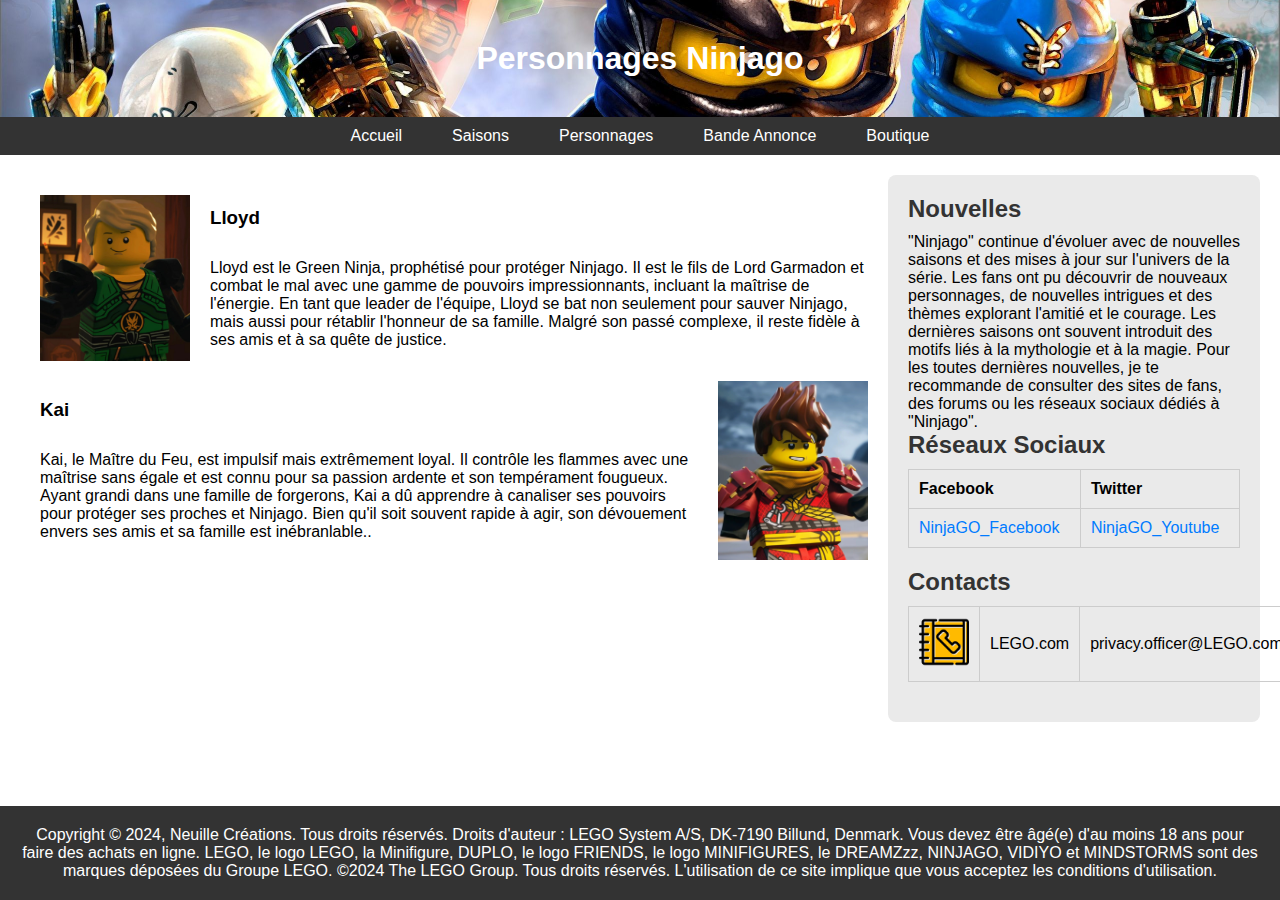
==== Series TV/personnage.html @ f6ff0e79 "Add files via upload" ====
<!DOCTYPE html>
<html lang="fr">

<head>
    <meta charset="UTF-8">
    <meta name="viewport" content="width=device-width, initial-scale=1.0">
    <title>Personnages - Ninjago</title>
    <link rel="stylesheet" href="placement.css">
    <link rel="stylesheet" href="personnages.css">
</head>

<body>
    <header>
        <h1>Personnages Ninjago</h1>
    </header>

    <nav>
        <ul>
            <li><a href="index.html">Accueil</a></li>
            <li><a href="saisons.html">Saisons</a></li>
            <li><a href="personnage.html">Personnages</a></li>
            <li><a href="bande-annonce.html">Bande Annonce</a></li>
            <li><a href="boutique.html">Boutique</a></li>
        </ul>
    </nav>

    <div class="container">
    <main>
        <section class="characters">
            <article class="character">
                <img src="image/Lloyd.jpg" alt="Lloyd" class="character-img">
                <div class="character-info">
                    <h3>Lloyd</h3>
                    <p>Lloyd est le Green Ninja, prophétisé pour protéger Ninjago. Il est le fils de Lord Garmadon et combat le mal avec une gamme de pouvoirs impressionnants, incluant la maîtrise de l'énergie. En tant que leader de l'équipe, Lloyd se bat non seulement pour sauver Ninjago, mais aussi pour rétablir l'honneur de sa famille. Malgré son passé complexe, il reste fidèle à ses amis et à sa quête de justice.</p>
                </div>
            </article>

            <article class="character">
                <div class="character-info">
                    <h3>Kai</h3>
                    <p>Kai, le Maître du Feu, est impulsif mais extrêmement loyal. Il contrôle les flammes avec une maîtrise sans égale et est connu pour sa passion ardente et son tempérament fougueux. Ayant grandi dans une famille de forgerons, Kai a dû apprendre à canaliser ses pouvoirs pour protéger ses proches et Ninjago. Bien qu'il soit souvent rapide à agir, son dévouement envers ses amis et sa famille est inébranlable..</p>
                </div>
                <img src="image/Kai.jpg" alt="Kai" class="character-img kai-img">
            </article>
        </section>
    </main>

    <aside>
        <h1>Nouvelles</h1>
        <p>"Ninjago" continue d'évoluer avec de nouvelles saisons et des mises à jour sur l'univers de la série. Les fans ont pu découvrir de nouveaux personnages, de nouvelles intrigues et des thèmes explorant l'amitié et le courage. Les dernières saisons ont souvent introduit des motifs liés à la mythologie et à la magie. Pour les toutes dernières nouvelles, je te recommande de consulter des sites de fans, des forums ou les réseaux sociaux dédiés à "Ninjago".</p>

        <h1>Réseaux Sociaux</h1>
        <table>
            <tr>
                <th scope="col">Facebook</th>
                <th scope="col">Twitter</th>
            </tr>
            <tr>
                <td><a href="https://www.facebook.com/groups/788745852071793/" target="_blank">NinjaGO_Facebook</a></td>
                <td><a href="https://www.youtube.com/@LEGO" target="_blank">NinjaGO_Youtube</a></td>
            </tr>
        </table>

        <h1>Contacts</h1>
        <table>
            <tr>
                <td><img src="image/annuaire.png" alt="logo annuaire" class="logo"></td>
                <td><p>LEGO.com</p></td>
                <td><p>privacy.officer@LEGO.com</p></td>
            </tr>
        </table>
    </aside>
    </div>

    <footer>
        <p>Copyright © 2024, Neuille Créations. Tous droits réservés.

            Droits d'auteur :
            
            LEGO System A/S, DK-7190 Billund, Denmark. Vous devez être âgé(e) d'au moins 18 ans pour faire des achats en ligne. LEGO, le logo LEGO, la Minifigure, DUPLO, le logo FRIENDS, le logo MINIFIGURES, le DREAMZzz, NINJAGO, VIDIYO et MINDSTORMS sont des marques déposées du Groupe LEGO. ©2024 The LEGO Group. Tous droits réservés. L'utilisation de ce site implique que vous acceptez les conditions d'utilisation.</p>
    </footer>
</body>

</html>
---- Series TV/placement.css ----
* {
    margin: 0;
    padding: 0;
    box-sizing: border-box;
}

body {
    font-family: Arial, sans-serif;
    min-height: 100vh;
    display: flex;
    flex-direction: column;
}

header {
    width: 100%;
    background-image: url('image/NinjaGo-Backround.jpg');
    background-size: cover;
    background-position: center;
    background-repeat: no-repeat;
    color: white;
    padding: 40px 0;
    text-align: center;
}

nav {
    background-color: #333;
    padding: 10px 0;
}

nav ul {
    list-style-type: none;
    display: flex;
    justify-content: center;
}

nav ul li {
    margin: 0 15px;
}

nav ul li a {
    color: white;
    text-decoration: none;
    padding: 10px;
    transition: color 0.3s;
}

nav ul li a:hover {
    color: #007BFF;
}

.container {
    display: flex;
    justify-content: space-between;
    align-items: flex-start; 
    padding: 20px;
    flex-wrap: nowrap; 
}

main {
    flex: 1;
    padding: 20px;
}

.characters {
    display: flex;
    flex-direction: column; 
    gap: 20px;
}

.character {
    display: flex;
    justify-content: space-between; 
    align-items: center; 
    gap: 20px; 
    width: 100%; 
}


.character-img {
    width: 150px; 
    height: auto;
}

.character-info {
    flex: 1; 
    text-align: left; 
}

.character:first-of-type {
    flex-direction: row; 
}

.character:last-of-type {
    flex-direction: reverse; 
}

.kai-img {
    margin-left: auto; 
}


aside {
    width: 30%; 
    padding: 20px;
    background-color: #eaeaea;
    border-radius: 8px;
}

aside h1 {
    color: #333;
    font-size: 1.5em;
    margin-bottom: 10px;
}

table {
    width: 100%;
    margin-bottom: 20px;
    border-collapse: collapse;
}

table th, table td {
    padding: 10px;
    border: 1px solid #ccc;
    text-align: left;
}

table td a {
    text-decoration: none;
    color: #007BFF;
}

table td a:hover {
    text-decoration: underline;
}

.logo {
    width: 50px;
    height: auto;
}

footer {
    background-color: rgba(0, 0, 0, 0.8);
    color: white;
    text-align: center;
    padding: 20px;
    margin-top: auto;
}

h3{
    padding-bottom: 30px;
}
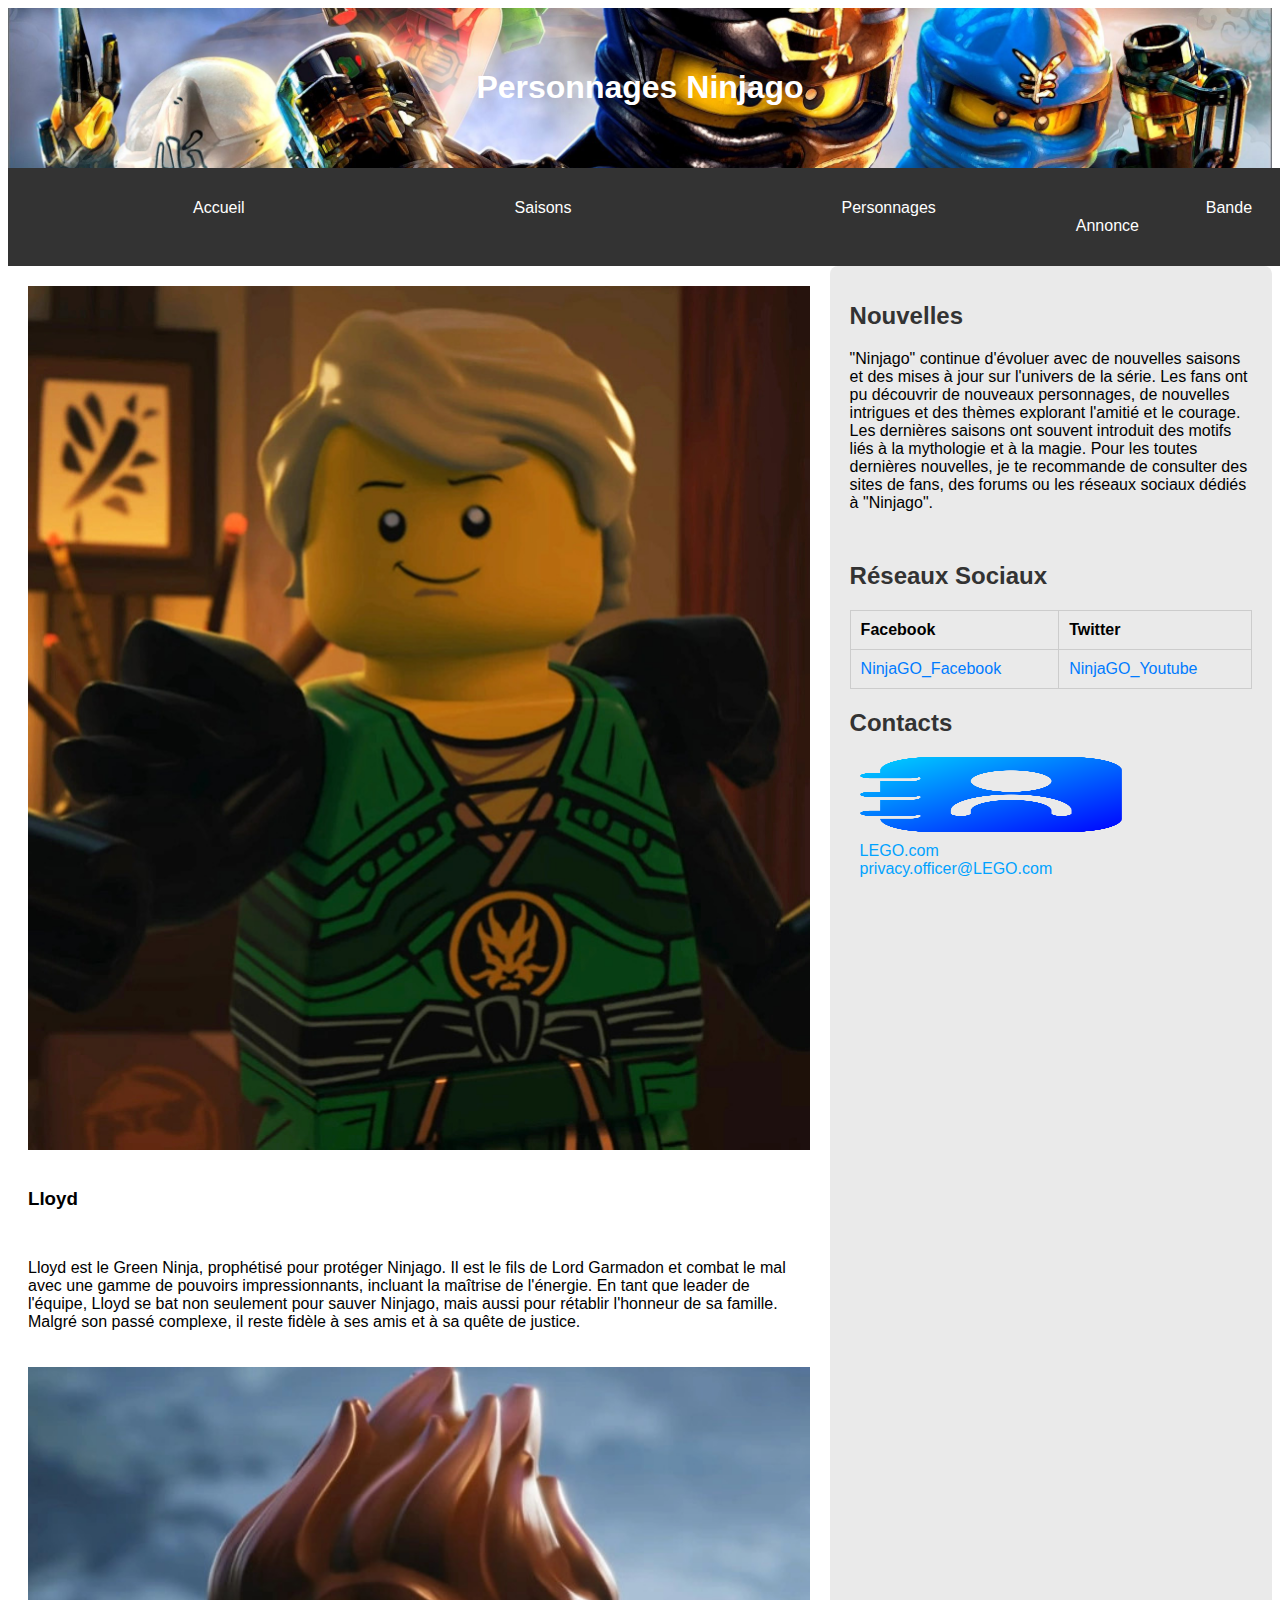
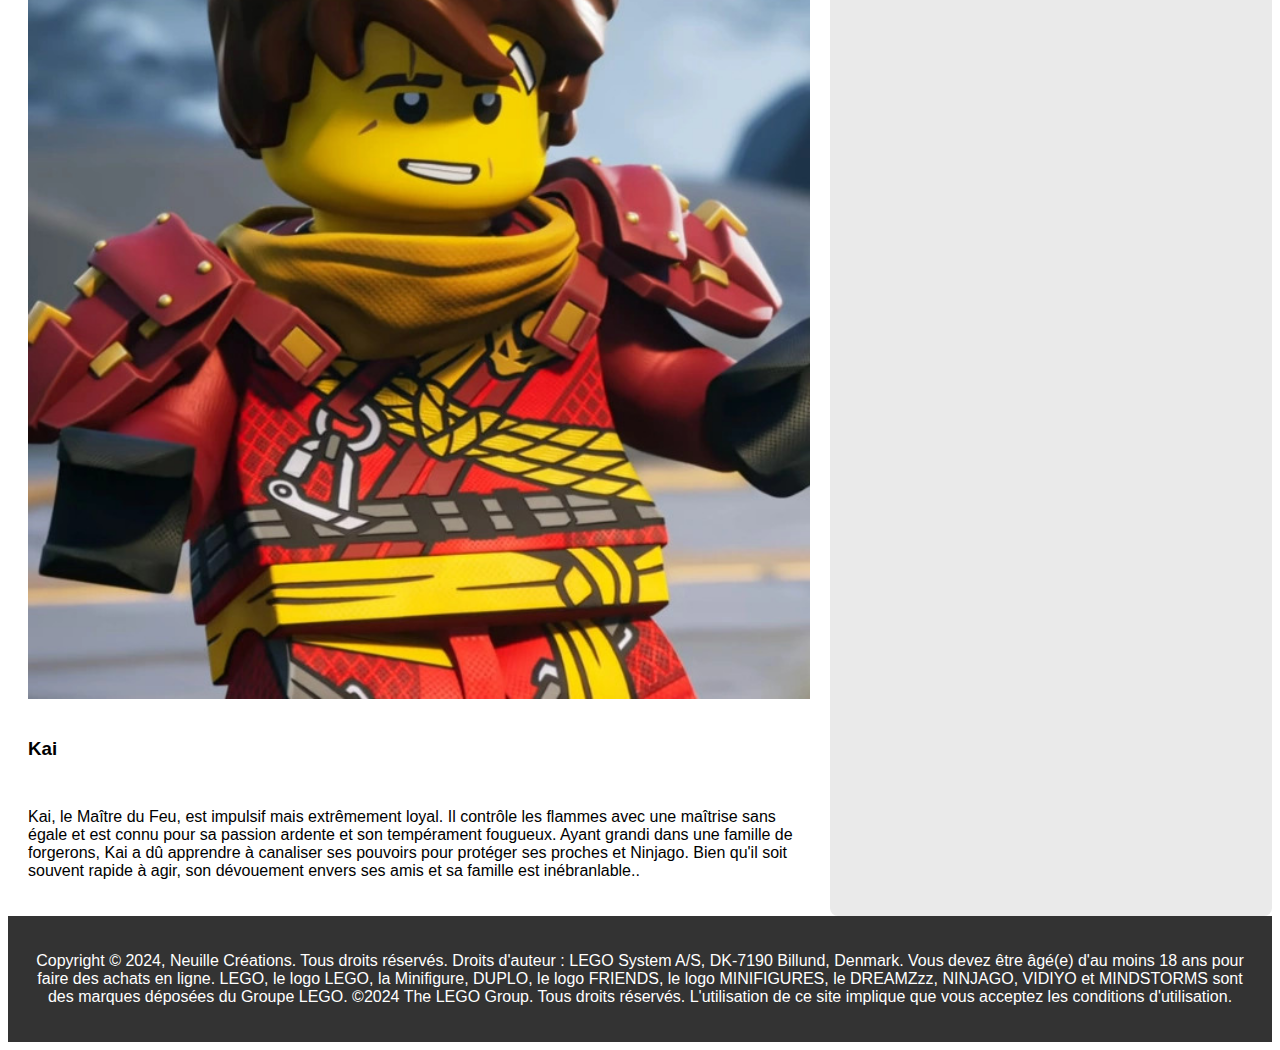
==== commit ff9d7360: "Add files via upload" ====
--- a/Series TV/personnage.html
+++ b/Series TV/personnage.html
@@ -10,6 +10,7 @@
 </head>
 
 <body>
+
     <header>
         <h1>Personnages Ninjago</h1>
     </header>
@@ -24,33 +25,37 @@
         </ul>
     </nav>
 
-    <div class="container">
     <main>
+
         <section class="characters">
             <article class="character">
                 <img src="image/Lloyd.jpg" alt="Lloyd" class="character-img">
-                <div class="character-info">
+                <section>
                     <h3>Lloyd</h3>
                     <p>Lloyd est le Green Ninja, prophétisé pour protéger Ninjago. Il est le fils de Lord Garmadon et combat le mal avec une gamme de pouvoirs impressionnants, incluant la maîtrise de l'énergie. En tant que leader de l'équipe, Lloyd se bat non seulement pour sauver Ninjago, mais aussi pour rétablir l'honneur de sa famille. Malgré son passé complexe, il reste fidèle à ses amis et à sa quête de justice.</p>
-                </div>
+                </section>
             </article>
 
             <article class="character">
-                <div class="character-info">
+                <img src="image/Kai.jpg" alt="Kai" class="character-img kai-img">
+                <section>
                     <h3>Kai</h3>
                     <p>Kai, le Maître du Feu, est impulsif mais extrêmement loyal. Il contrôle les flammes avec une maîtrise sans égale et est connu pour sa passion ardente et son tempérament fougueux. Ayant grandi dans une famille de forgerons, Kai a dû apprendre à canaliser ses pouvoirs pour protéger ses proches et Ninjago. Bien qu'il soit souvent rapide à agir, son dévouement envers ses amis et sa famille est inébranlable..</p>
-                </div>
-                <img src="image/Kai.jpg" alt="Kai" class="character-img kai-img">
+                </section>
             </article>
         </section>
+
     </main>
 
     <aside>
+
         <h1>Nouvelles</h1>
-        <p>"Ninjago" continue d'évoluer avec de nouvelles saisons et des mises à jour sur l'univers de la série. Les fans ont pu découvrir de nouveaux personnages, de nouvelles intrigues et des thèmes explorant l'amitié et le courage. Les dernières saisons ont souvent introduit des motifs liés à la mythologie et à la magie. Pour les toutes dernières nouvelles, je te recommande de consulter des sites de fans, des forums ou les réseaux sociaux dédiés à "Ninjago".</p>
+        <p>"Ninjago" continue d'évoluer avec de nouvelles saisons et des mises à jour sur l'univers de la série. Les fans ont pu découvrir de nouveaux personnages, de nouvelles intrigues et des thèmes explorant l'amitié et le courage. Les dernières saisons ont souvent introduit des motifs liés à la mythologie et à la magie. Pour les toutes dernières nouvelles, je te recommande de consulter des sites de fans, des forums ou les réseaux sociaux dédiés à "Ninjago". </p>
+        &#8205;  
 
         <h1>Réseaux Sociaux</h1>
         <table>
+
             <tr>
                 <th scope="col">Facebook</th>
                 <th scope="col">Twitter</th>
@@ -59,18 +64,21 @@
                 <td><a href="https://www.facebook.com/groups/788745852071793/" target="_blank">NinjaGO_Facebook</a></td>
                 <td><a href="https://www.youtube.com/@LEGO" target="_blank">NinjaGO_Youtube</a></td>
             </tr>
+
         </table>
 
         <h1>Contacts</h1>
-        <table>
-            <tr>
-                <td><img src="image/annuaire.png" alt="logo annuaire" class="logo"></td>
-                <td><p>LEGO.com</p></td>
-                <td><p>privacy.officer@LEGO.com</p></td>
-            </tr>
-        </table>
+
+        <article class="address text-box">
+
+            <img class="contact-svg" alt="logo-contacts" src="image/Contacts.png">
+            <p class="contact-text">
+                LEGO.com
+                <br>privacy.officer@LEGO.com
+            </p>
+
+        </article>
     </aside>
-    </div>
 
     <footer>
         <p>Copyright © 2024, Neuille Créations. Tous droits réservés.
--- a/Series TV/placement.css
+++ b/Series TV/placement.css
@@ -1,6 +1,4 @@
 * {
-    margin: 0;
-    padding: 0;
     box-sizing: border-box;
 }
 
@@ -8,39 +6,43 @@
     font-family: Arial, sans-serif;
     min-height: 100vh;
     display: flex;
-    flex-direction: column;
+    flex-wrap:wrap;
 }
 
 header {
-    width: 100%;
+    flex-basis: 90%;
+    flex-grow: 1;  
     background-image: url('image/NinjaGo-Backround.jpg');
     background-size: cover;
     background-position: center;
     background-repeat: no-repeat;
     color: white;
-    padding: 40px 0;
+    padding: 40px;
     text-align: center;
 }
 
 nav {
+    flex-basis: 90%;
+    flex-grow: 1;  
     background-color: #333;
-    padding: 10px 0;
+    padding: 10px;
 }
 
 nav ul {
     list-style-type: none;
     display: flex;
+    flex-wrap: nowrap;
     justify-content: center;
 }
 
 nav ul li {
-    margin: 0 15px;
+    margin: 5px;
 }
 
 nav ul li a {
     color: white;
     text-decoration: none;
-    padding: 10px;
+    padding: 130px;
     transition: color 0.3s;
 }
 
@@ -57,7 +59,8 @@
 }
 
 main {
-    flex: 1;
+    flex-basis: 60%;
+    flex-grow: 1; 
     padding: 20px;
 }
 
@@ -91,7 +94,7 @@
 }
 
 .character:last-of-type {
-    flex-direction: reverse; 
+    flex-direction: row-reverse; 
 }
 
 .kai-img {
@@ -100,7 +103,8 @@
 
 
 aside {
-    width: 30%; 
+    flex-basis: 30%;
+    flex-grow: 1;  
     padding: 20px;
     background-color: #eaeaea;
     border-radius: 8px;
@@ -109,7 +113,7 @@
 aside h1 {
     color: #333;
     font-size: 1.5em;
-    margin-bottom: 10px;
+    margin-bottom: 20px;
 }
 
 table {
@@ -144,8 +148,51 @@
     text-align: center;
     padding: 20px;
     margin-top: auto;
+    flex-basis: 90%;
+    flex-grow: 1;  
 }
 
 h3{
     padding-bottom: 30px;
+}
+
+article{
+    display: flex; 
+    flex-wrap: wrap;
+}
+
+aside article > p{
+    flex-basis: 38%;
+    flex-grow:1;
+}
+
+article section{
+    flex-basis: 80%;
+    flex-grow: 1;
+}
+
+article img{
+    flex-basis: 10%;
+    flex-grow: 1; 
+}
+
+.contact-svg {
+    padding-top: 0px;
+    padding-right: 120px;
+    padding-bottom: 0px;
+    padding-left: 0px;
+    height: 75px;
+  }
+
+.text-box {
+    display: flex;
+    margin-top: 0px;
+    margin-right: 0px;
+    margin-bottom: 50px;
+    margin-left: 0px;
+  }
+
+.contact-text {
+    color: #00a2ff;
+    margin: 10px;
 }